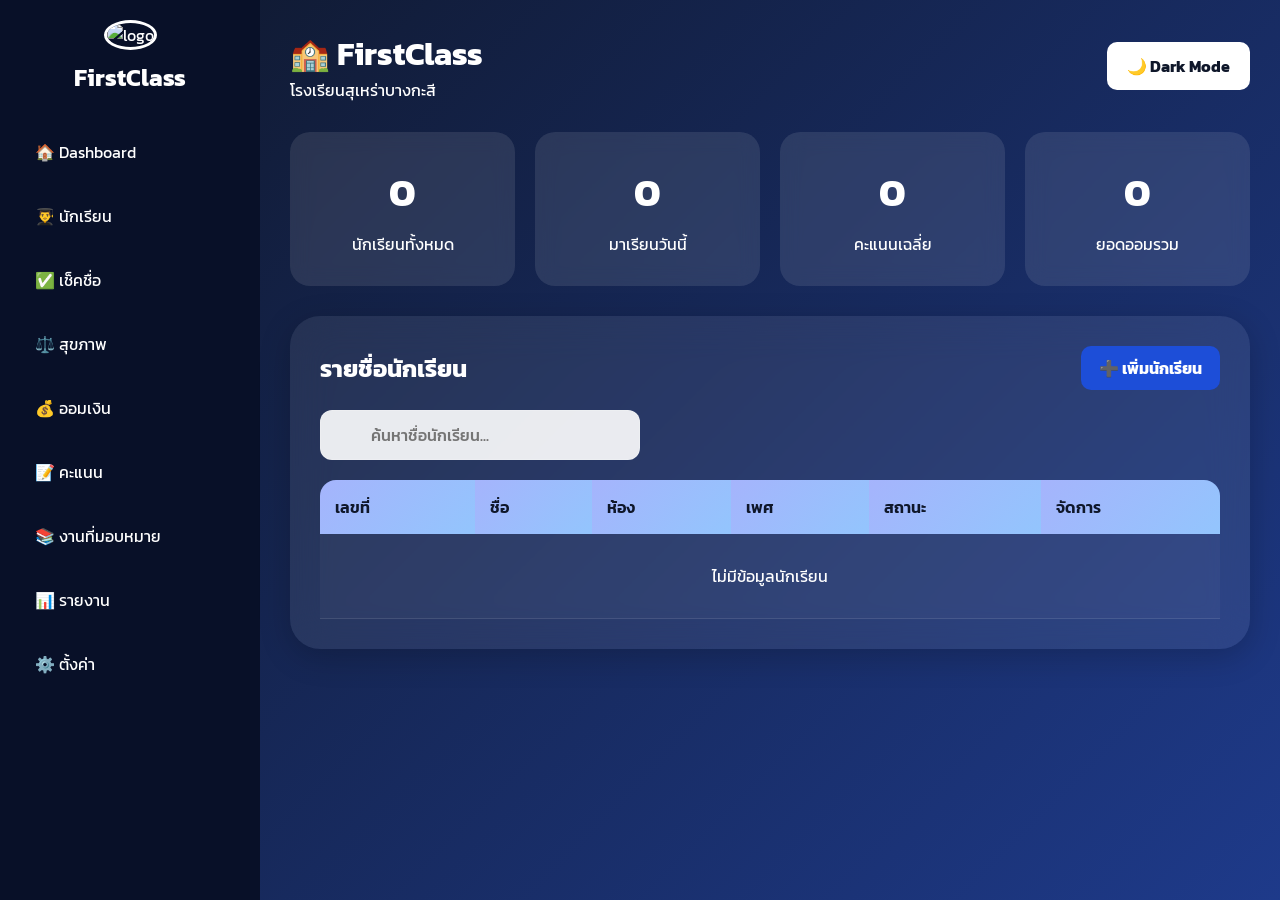
==== index.html @ 706f06fb "Initial commit: FirstClass School Management System" ====
<!DOCTYPE html>
<html lang="th">
<head>
    <meta charset="UTF-8">
    <meta name="viewport" content="width=device-width, initial-scale=1.0">
    <title>FirstClass</title>
    <link rel="stylesheet" href="style.css">
</head>
<body>

<div class="container">

    <aside class="sidebar">
        <div class="logo">
            <img src="images/logo.jpg" alt="logo">
            <h2>FirstClass</h2>
        </div>
        <ul>
            <li onclick="switchPage('dashboard')">🏠 Dashboard</li>
            <li>👨‍🎓 นักเรียน</li>
            <li>✅ เช็คชื่อ</li>
            <li>⚖️ สุขภาพ</li>
            <li onclick="switchPage('savings')">💰 ออมเงิน</li>
            <li onclick="switchPage('scores')">📝 คะแนน</li>
            <li>📚 งานที่มอบหมาย</li>
            <li>📊 รายงาน</li>
            <li>⚙️ ตั้งค่า</li>
        </ul>
    </aside>

    <main class="main">

        <div class="topbar">
            <div>
                <h1>🏫 FirstClass</h1>
                <p>โรงเรียนสุเหร่าบางกะสี</p>
            </div>
            <button id="darkBtn">🌙 Dark Mode</button>
        </div>

        <div id="page-dashboard" class="tab-content active-tab">
            <section class="cards">
                <div class="card">
                    <h2 id="totalStudents">0</h2>
                    <p>นักเรียนทั้งหมด</p>
                </div>
                <div class="card">
                    <h2 id="todayPresent">0</h2>
                    <p>มาเรียนวันนี้</p>
                </div>
                <div class="card">
                    <h2 id="avgScore">0</h2>
                    <p>คะแนนเฉลี่ย</p>
                </div>
                <div class="card">
                    <h2 id="totalSavings">0</h2>
                    <p>ยอดออมรวม</p>
                </div>
            </section>

            <section class="table-box">
                <div class="table-header">
                    <h2>รายชื่อนักเรียน</h2>
                    <button class="add-btn" onclick="toggleStudentForm()">➕ เพิ่มนักเรียน</button>
                </div>
                
                <div class="search-box">
                    <input type="text" id="searchInput" placeholder="ค้นหาชื่อนักเรียน..." onkeyup="showStudents()" />
                </div>
                
                <div class="student-form" id="studentForm" style="display: none;">
                    <input type="number" id="studentNo" placeholder="เลขที่">
                    <input type="text" id="studentName" placeholder="ชื่อนักเรียน">
                    <input type="text" id="studentRoom" placeholder="ห้อง">
                    <select id="studentGender">
                        <option value="ชาย">ชาย</option>
                        <option value="หญิง">หญิง</option>
                    </select>
                    <input type="number" id="studentScore" placeholder="คะแนนเก็บ">
                    <input type="number" id="studentSavings" placeholder="เงินออม (บาท)">
                    <div class="form-buttons">
                        <button class="save-btn" onclick="addStudent()">💾 บันทึก</button>
                        <button class="cancel-btn" onclick="toggleStudentForm()">ยกเลิก</button>
                    </div>
                </div>

                <table>
                    <thead>
                        <tr>
                            <th>เลขที่</th>
                            <th>ชื่อ</th>
                            <th>ห้อง</th>
                            <th>เพศ</th>
                            <th>สถานะ</th>
                            <th>จัดการ</th>
                        </tr>
                    </thead>
                    <tbody id="studentTable">
                    </tbody>
                </table>
            </section>
        </div>
       <div id="page-savings" class="tab-content">
            <section class="table-box">
                <h2>💰 ระบบสรุปยอดออมเงินประจำห้องเรียน</h2>
                <p style="margin-top: 15px; color: #cbd5e1; font-size: 16px;">
                    ส่วนนี้จะเป็นหน้าต่างจัดการเงินออมของนักเรียนแยกออกมาต่างหาก (โรงเรียนสุเหร่าบางกะสี)
                </p>
            </section>
        </div>

        <div id="page-scores" class="tab-content">
            <section class="table-box">
                <h2>🏆 ระบบบันทึกคะแนนเก็บและพฤติกรรม</h2>
                <p style="margin-top: 15px; color: #cbd5e1; font-size: 16px;">
                    ส่วนนี้จะเป็นหน้าต่างกรอกคะแนนและดูสถิติคะแนนแยกออกมาต่างหาก (โรงเรียนสุเหร่าบางกะสี)
                </p>
            </section>
        </div>

    </main>
</div>

<div class="modal" id="editModal" onclick="closeEditModal()">
    <div class="modal-box" onclick="event.stopPropagation()">
        <div class="modal-header">
            <h2>✏️ แก้ไขข้อมูลนักเรียน</h2>
            <button class="close-modal" onclick="closeEditModal()">✕</button>
        </div>
        <input type="hidden" id="editIndex">
        <input type="text" id="editNo" placeholder="เลขที่">
        <input type="text" id="editName" placeholder="ชื่อนักเรียน">
        <input type="text" id="editRoom" placeholder="ห้อง">
        <select id="editGender">
            <option value="ชาย">ชาย</option>
            <option value="หญิง">หญิง</option>
        </select>
        <input type="number" id="editScore" placeholder="คะแนนเก็บ">
        <input type="number" id="editSavings" placeholder="เงินออม (บาท)">
        <div class="modal-actions">
            <button class="cancel-btn" onclick="closeEditModal()">ยกเลิก</button>
            <button class="save-btn" onclick="saveEditStudent()">บันทึก</button>
        </div>
    </div>
</div>

<div class="modal" id="deleteModal" onclick="closeDeleteModal()">
    <div class="modal-box" onclick="event.stopPropagation()">
        <div class="modal-header">
            <h2>⚠️ ยืนยันการลบ</h2>
            <button class="close-modal" onclick="closeDeleteModal()">×</button>
        </div>
        <p class="delete-text">คุณต้องการลบข้อมูลของ <strong id="deleteStudentName"></strong> หรือไม่?</p>
        <input type="hidden" id="deleteIndex">
        <div class="modal-actions">
            <button class="cancel-btn" onclick="closeDeleteModal()">ยกเลิก</button>
            <button class="delete-btn" onclick="confirmDeleteStudent()">ลบข้อมูล</button>
        </div>
    </div>
</div>

<div id="toast" class="toast"></div>

<script src="script.js"></script>
</body>
</html>
---- style.css ----
@import url('https://fonts.googleapis.com/css2?family=Kanit:wght@400;500;600;700&display=swap');

/* ====== 1. Global Reset & Base Style ====== */
* {
    margin: 0;
    padding: 0;
    box-sizing: border-box;
    font-family: 'Kanit', sans-serif;
}

body {
    background: linear-gradient(135deg, #0f172a, #1e3a8a);
    color: white;
    min-height: 100vh;
    transition: background 0.3s, color 0.3s;
}

input, select, button {
    font-family: 'Kanit', sans-serif;
    font-size: 16px;
    font-weight: 500;
}

.container {
    display: flex;
    min-height: 100vh;
}

/* ====== 2. Sidebar Navigation ====== */
.sidebar {
    width: 260px;
    background: #081028;
    padding: 20px;
    transition: background 0.3s;
}

.logo {
    text-align: center;
    margin-bottom: 30px;
}

.logo img {
    width: 100px;
    height: 100px;
    object-fit: cover;
    border-radius: 50%;
    border: 3px solid white;
}

.logo h2 {
    margin-top: 10px;
}

.sidebar ul {
    list-style: none;
}

.sidebar li {
    padding: 15px;
    margin-bottom: 10px;
    border-radius: 10px;
    cursor: pointer;
    transition: .3s;
}

.sidebar li:hover {
    background: #1e40af;
}

/* ====== 3. Main Content & Dashboard ====== */
.main {
    flex: 1;
    padding: 30px;
}

.topbar {
    display: flex;
    justify-content: space-between;
    align-items: center;
    margin-bottom: 30px;
}

#darkBtn {
    padding: 12px 20px;
    border: none;
    border-radius: 10px;
    cursor: pointer;
    font-weight: bold;
    background: white;
    color: #0f172a;
    transition: 0.3s;
}

/* Cards Summary */
.cards {
    display: grid;
    grid-template-columns: repeat(auto-fit, minmax(220px, 1fr));
    gap: 20px;
}

.card {
    background: rgba(255, 255, 255, .1);
    backdrop-filter: blur(10px);
    padding: 30px;
    border-radius: 20px;
    text-align: center;
    transition: background 0.3s;
}

.card h2 {
    font-size: 40px;
    margin-bottom: 10px;
}

/* ====== 4. Table & Form Zone ====== */
.table-box {
    margin-top: 30px;
    background: rgba(255, 255, 255, .08);
    padding: 30px;
    border-radius: 30px;
    backdrop-filter: blur(20px);
    box-shadow: 0 8px 32px rgba(0,0,0,.2);
    transition: background 0.3s;
}

.table-header {
    display: flex;
    justify-content: space-between;
    align-items: center;
    margin-bottom: 20px;
}

.add-btn {
    background: #1d4ed8;
    color: white;
    border: none;
    padding: 10px 18px;
    border-radius: 10px;
    cursor: pointer;
    font-weight: bold;
    transition: 0.2s;
}

.add-btn:hover {
    background: #1e40af;
}

/* Search Box */
.search-box {
    margin: 15px 0;
    width: 320px;
}

#searchInput {
    width: 100%;
    height: 50px;
    padding: 14px 20px 14px 50px;
    border: 1px solid rgba(255,255,255,0.2);
    border-radius: 12px;
    font-size: 16px;
    background: rgba(255,255,255,0.9);
    color: #111;
    background-image: url("https://cdn-icons-png.flaticon.com/512/622/622669.png");
    background-repeat: no-repeat;
    background-size: 20px;
    background-position: 18px center;
}

/* Student Form */
.student-form {
    display: grid;
    grid-template-columns: repeat(3, 1fr);
    gap: 12px;
    margin-bottom: 20px;
    background: rgba(255, 255, 255, 0.05);
    padding: 20px;
    border-radius: 15px;
    border: 1px solid rgba(255, 255, 255, 0.1);
}

.student-form input,
.student-form select {
    padding: 12px;
    border: 1px solid rgba(255,255,255,0.2);
    border-radius: 10px;
    background: rgba(255, 255, 255, 0.9);
    color: #111;
}

.form-buttons {
    grid-column: 1 / -1;
    display: flex;
    gap: 10px;
    justify-content: flex-end;
}

.form-buttons button {
    padding: 10px 18px;
    border: none;
    border-radius: 8px;
    cursor: pointer;
    font-weight: bold;
}

/* Table Style */
table {
    width: 100%;
    margin-top: 20px;
    border-collapse: separate;
    border-spacing: 0;
}

th, td {
    padding: 15px;
    text-align: left;
}

th {
    background: linear-gradient(135deg, #a5b4fc, #93c5fd);
    color: #0f172a;
    font-weight: 600;
}

th:first-child { border-top-left-radius: 16px; }
th:last-child { border-top-right-radius: 16px; }

tbody tr {
    background: rgba(255, 255, 255, .03);
    transition: 0.2s;
}

tbody tr:nth-child(even) {
    background: rgba(255, 255, 255, .07);
}

td {
    border-bottom: 1px solid rgba(255, 255, 255, 0.1);
}

/* Status Controls */
.status-box {
    display: flex;
    justify-content: center;
    gap: 6px;
}

.status-btn {
    border: none;
    padding: 6px 12px;
    border-radius: 6px;
    cursor: pointer;
    font-size: 14px;
    font-weight: bold;
    color: white;
    opacity: 0.6;
    transition: 0.2s;
}

.status-btn:hover { opacity: 1; }
.status-btn.active { opacity: 1; }

.btn-present { background: #22c55e; }
.btn-absent { background: #ef4444; }
.btn-leave { background: #f59e0b; }

/* Action Buttons */
.edit-btn {
    background: #60a5fa;
    color: white;
    border: none;
    padding: 8px 14px;
    border-radius: 8px;
    cursor: pointer;
    transition: 0.2s;
}

.edit-btn:hover { background: #3b82f6; }

.delete-btn {
    background: #ff4d4f;
    color: white;
    border: none;
    padding: 8px 14px;
    border-radius: 8px;
    cursor: pointer;
    transition: 0.2s;
}

.delete-btn:hover { background: #d9363e; }

/* ====== 5. Modals System ====== */
.modal {
    display: none;
    position: fixed;
    inset: 0;
    background: rgba(0, 0, 0, .6);
    backdrop-filter: blur(6px);
    justify-content: center;
    align-items: center;
    z-index: 999;
}

.modal-box {
    width: 480px;
    max-width: 90%;
    background: white;
    border-radius: 24px;
    padding: 30px;
    box-shadow: 0 25px 60px rgba(0,0,0,.3);
    display: flex;
    flex-direction: column;
    gap: 15px;
    animation: modalShow .25s ease;
    color: #1e293b;
}

#deleteModal .modal-box {
    width: 520px;
}

.modal-header {
    display: flex;
    justify-content: space-between;
    align-items: center;
}

.modal-box h2 {
    color: #1e293b;
    font-size: 24px;
    font-weight: 700;
}

.close-modal {
    width: 36px;
    height: 36px;
    border: none;
    border-radius: 50%;
    background: #f1f5f9;
    cursor: pointer;
    font-size: 16px;
    transition: .25s;
}

.close-modal:hover {
    background: #ef4444;
    color: white;
    transform: rotate(90deg);
}

.modal-box input,
.modal-box select {
    width: 100%;
    padding: 10px 14px;
    height: 48px;
    border: 1px solid #cbd5e1;
    border-radius: 12px;
    font-size: 16px;
    color: #111;
    background: white;
}

.modal-box input:focus,
.modal-box select:focus {
    outline: none;
    border-color: #3b82f6;
    box-shadow: 0 0 0 4px rgba(59, 130, 246, 0.15);
}

.delete-text {
    font-size: 18px;
    text-align: center;
    color: #475569;
    margin: 20px 0;
}

.delete-text strong {
    color: #ef4444;
}

.modal-actions {
    display: flex;
    justify-content: flex-end;
    gap: 10px;
}

.cancel-btn {
    background: #e2e8f0;
    color: #475569;
    border: none;
    padding: 10px 18px;
    border-radius: 12px;
    cursor: pointer;
    font-weight: bold;
}

.cancel-btn:hover { background: #cbd5e1; }

.save-btn {
    background: #3b82f6;
    color: white;
    border: none;
    padding: 10px 18px;
    border-radius: 12px;
    cursor: pointer;
    font-weight: bold;
}

.save-btn:hover { background: #2563eb; }

@keyframes modalShow {
    0% { transform: translateY(-20px); opacity: 0; }
    100% { transform: translateY(0); opacity: 1; }
}

/* ====== 6. Toast System ====== */
.toast {
    position: fixed;
    top: 30px;
    right: 40px;
    background: #22c55e;
    color: white;
    padding: 14px 22px;
    border-radius: 14px;
    font-size: 16px;
    font-weight: 700;
    box-shadow: 0 10px 25px rgba(34,197,94,.35);
    opacity: 0;
    transform: translateY(-20px);
    transition: .3s;
    z-index: 999999;
    pointer-events: none;
}

.toast.show {
    opacity: 1;
    transform: translateY(0);
}

/* ====== 7. LIGHT MODE STYLE ====== */
body.dark-mode {
    background: #f0f2f5;
    color: #1e293b;
}

body.dark-mode .sidebar {
    background: #ffffff;
    border-right: 1px solid #e2e8f0;
}

body.dark-mode .sidebar li {
    color: #475569;
}

body.dark-mode .sidebar li:hover {
    background: #e0e7ff;
    color: #1d4ed8;
}

body.dark-mode #darkBtn {
    background: #0f172a;
    color: white;
}

body.dark-mode .card {
    background: white;
    box-shadow: 0 4px 6px -1px rgba(0,0,0,0.1);
}

body.dark-mode .table-box {
    background: white;
    box-shadow: 0 10px 15px -3px rgba(0,0,0,0.05);
}

body.dark-mode tbody tr {
    background: transparent;
}

body.dark-mode tbody tr:nth-child(even) {
    background: #f8fafc;
}

body.dark-mode td {
    border-bottom: 1px solid #e2e8f0;
    color: #334155;
}

body.dark-mode .student-form {
    background: rgba(0, 0, 0, 0.02);
    border-color: #e2e8f0;
}

body.dark-mode .student-form input,
body.dark-mode .student-form select {
    border: 1px solid #cbd5e1;
    background: white;
}

/* ====== 8. Tab System ====== */
.tab-content {
    display: none;
    animation: fadeIn 0.4s ease;
}

.tab-content.active-tab {
    display: block;
}

@keyframes fadeIn {
    from { opacity: 0; transform: translateY(10px); }
    to { opacity: 1; transform: translateY(0); }
}

/* ====== 9. Responsive (Mobile) ====== */
@media (max-width: 768px) {
    .container {
        flex-direction: column;
    }
    
    .sidebar {
        width: 100%;
    }

    .student-form {
        grid-template-columns: 1fr;
    }

    .form-buttons {
        grid-column: 1 / -1;
    }

    .table-header {
        flex-direction: column;
        align-items: flex-start;
        gap: 10px;
    }
    
    .search-box {
        width: 100%;
    }

    th, td {
        padding: 10px;
        font-size: 14px;
    }

    .status-box {
        flex-wrap: wrap;
    }

    .modal-box {
        width: 95%;
    }
}
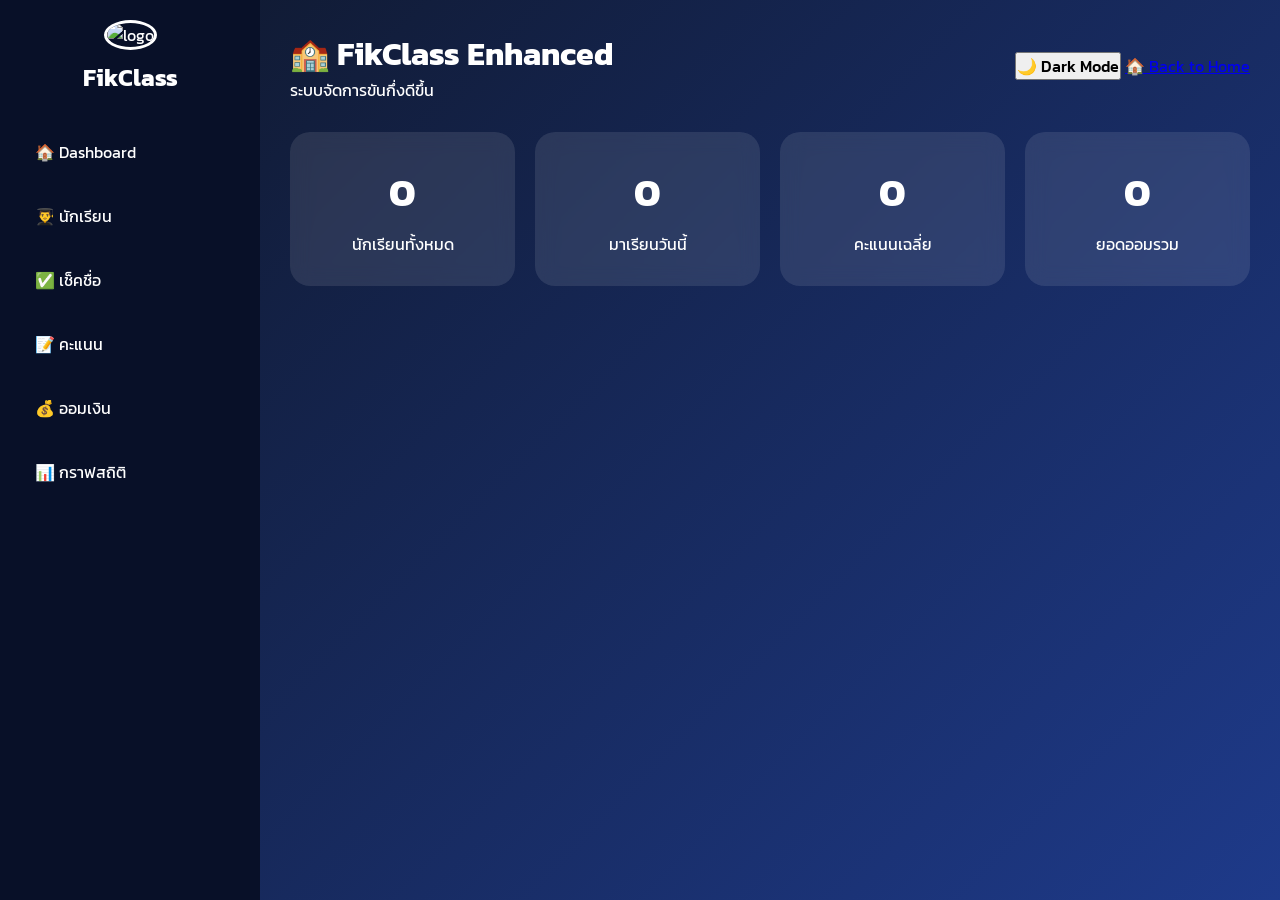
==== commit 47c25dc2: "Feature: Add Export Excel and Analytics Dashboard to FikClass" ====
--- a/index.html
+++ b/index.html
@@ -3,41 +3,42 @@
 <head>
     <meta charset="UTF-8">
     <meta name="viewport" content="width=device-width, initial-scale=1.0">
-    <title>FirstClass</title>
+    <title>FikClass - Enhanced Version</title>
     <link rel="stylesheet" href="style.css">
+    <script src="https://cdnjs.cloudflare.com/ajax/libs/xlsx/0.18.5/xlsx.min.js"></script>
+    <script src="https://cdn.jsdelivr.net/npm/chart.js"></script>
 </head>
 <body>
 
 <div class="container">
-
     <aside class="sidebar">
         <div class="logo">
             <img src="images/logo.jpg" alt="logo">
-            <h2>FirstClass</h2>
+            <h2>FikClass</h2>
         </div>
         <ul>
             <li onclick="switchPage('dashboard')">🏠 Dashboard</li>
-            <li>👨‍🎓 นักเรียน</li>
-            <li>✅ เช็คชื่อ</li>
-            <li>⚖️ สุขภาพ</li>
+            <li onclick="switchPage('students')">👨‍🎓 นักเรียน</li>
+            <li onclick="switchPage('attendance')">✅ เช็คชื่อ</li>
+            <li onclick="switchPage('scores')">📝 คะแนน</li>
             <li onclick="switchPage('savings')">💰 ออมเงิน</li>
-            <li onclick="switchPage('scores')">📝 คะแนน</li>
-            <li>📚 งานที่มอบหมาย</li>
-            <li>📊 รายงาน</li>
-            <li>⚙️ ตั้งค่า</li>
+            <li onclick="switchPage('analytics')">📊 กราฟสถิติ</li>
         </ul>
     </aside>
 
     <main class="main">
-
         <div class="topbar">
             <div>
-                <h1>🏫 FirstClass</h1>
-                <p>โรงเรียนสุเหร่าบางกะสี</p>
+                <h1>🏫 FikClass Enhanced</h1>
+                <p>ระบบจัดการขันกึ่งดีขึ้น</p>
             </div>
-            <button id="darkBtn">🌙 Dark Mode</button>
-        </div>
-
+            <div class="topbar-controls">
+                <button onclick="toggleTheme()" class="btn-theme">🌙 Dark Mode</button>
+                <a href="home.html" class="btn-home">🏠 Back to Home</a>
+            </div>
+        </div>
+
+        <!-- Dashboard Page -->
         <div id="page-dashboard" class="tab-content active-tab">
             <section class="cards">
                 <div class="card">
@@ -57,11 +58,17 @@
                     <p>ยอดออมรวม</p>
                 </div>
             </section>
-
+        </div>
+
+        <!-- Students Page -->
+        <div id="page-students" class="tab-content">
             <section class="table-box">
                 <div class="table-header">
                     <h2>รายชื่อนักเรียน</h2>
-                    <button class="add-btn" onclick="toggleStudentForm()">➕ เพิ่มนักเรียน</button>
+                    <div class="header-buttons">
+                        <button class="add-btn" onclick="toggleStudentForm()">➕ เพิ่มนักเรียน</button>
+                        <button class="export-btn" onclick="exportToExcel()">📋 Export Excel</button>
+                    </div>
                 </div>
                 
                 <div class="search-box">
@@ -100,31 +107,72 @@
                 </table>
             </section>
         </div>
-       <div id="page-savings" class="tab-content">
-            <section class="table-box">
-                <h2>💰 ระบบสรุปยอดออมเงินประจำห้องเรียน</h2>
-                <p style="margin-top: 15px; color: #cbd5e1; font-size: 16px;">
-                    ส่วนนี้จะเป็นหน้าต่างจัดการเงินออมของนักเรียนแยกออกมาต่างหาก (โรงเรียนสุเหร่าบางกะสี)
-                </p>
-            </section>
-        </div>
-
+
+        <!-- Attendance Page -->
+        <div id="page-attendance" class="tab-content">
+            <section class="table-box">
+                <h2>✅ เช็คชื่อการเข้าเรียน</h2>
+                <p style="margin-top: 15px; color: #cbd5e1; font-size: 16px;">สวิตชัน - เลือกสถานะขางนักเรียนในหน้า
+นักเรียนที่เลือกสถานะคณะคือคนที่มาเรียนชั้นทำกิจกรรม</p>
+            </section>
+        </div>
+
+        <!-- Scores Page -->
         <div id="page-scores" class="tab-content">
             <section class="table-box">
-                <h2>🏆 ระบบบันทึกคะแนนเก็บและพฤติกรรม</h2>
-                <p style="margin-top: 15px; color: #cbd5e1; font-size: 16px;">
-                    ส่วนนี้จะเป็นหน้าต่างกรอกคะแนนและดูสถิติคะแนนแยกออกมาต่างหาก (โรงเรียนสุเหร่าบางกะสี)
-                </p>
-            </section>
-        </div>
-
+                <h2>📝 คะแนนเก็บและพฤติกรรม</h2>
+                <p style="margin-top: 15px; color: #cbd5e1; font-size: 16px;">สวิตคะแนน - เลือกดูคะแนนเก็บหาชื่อแต่ละที่คะแนนนัตบีแต่งจากต่างปไหจถังบลงคณะคือคนที่มาเรียนชั้นทำกิจกรรม</p>
+            </section>
+        </div>
+
+        <!-- Savings Page -->
+        <div id="page-savings" class="tab-content">
+            <section class="table-box">
+                <h2>💰 สรุปยอดออมเงินประจำห้องเรียน</h2>
+                <p style="margin-top: 15px; color: #cbd5e1; font-size: 16px;">สวิตยอดออม - แสดงยอดออมของนักเรียนที่เสียสามขอนขาวหรือโคหงหลายวิจกรโรงเรียน</p>
+            </section>
+        </div>
+
+        <!-- Analytics Page -->
+        <div id="page-analytics" class="tab-content">
+            <section class="analytics-section">
+                <h2>📊 กราฟสถิติหลัก</h2>
+                
+                <div class="charts-grid">
+                    <div class="chart-container">
+                        <h3>คะแนนนักเรียน</h3>
+                        <canvas id="scoresChart"></canvas>
+                    </div>
+                    <div class="chart-container">
+                        <h3>ยอดออมนักเรียน</h3>
+                        <canvas id="savingsChart"></canvas>
+                    </div>
+                </div>
+
+                <div class="stats-summary">
+                    <div class="stat-box">
+                        <span class="stat-label">คะแนนมัฐฉม</span>
+                        <span class="stat-value" id="avgScoreValue">0</span>
+                    </div>
+                    <div class="stat-box">
+                        <span class="stat-label">ยอดออมรวม</span>
+                        <span class="stat-value" id="totalSavingsValue">0</span>
+                    </div>
+                    <div class="stat-box">
+                        <span class="stat-label">มาเปอร์ซาเนท</span>
+                        <span class="stat-value" id="presentPercentageValue">0%</span>
+                    </div>
+                </div>
+            </section>
+        </div>
     </main>
 </div>
 
+<!-- Modals (same as before) -->
 <div class="modal" id="editModal" onclick="closeEditModal()">
     <div class="modal-box" onclick="event.stopPropagation()">
         <div class="modal-header">
-            <h2>✏️ แก้ไขข้อมูลนักเรียน</h2>
+            <h2>퉰f️ แก้ไขข้อมูลนักเรียน</h2>
             <button class="close-modal" onclick="closeEditModal()">✕</button>
         </div>
         <input type="hidden" id="editIndex">
